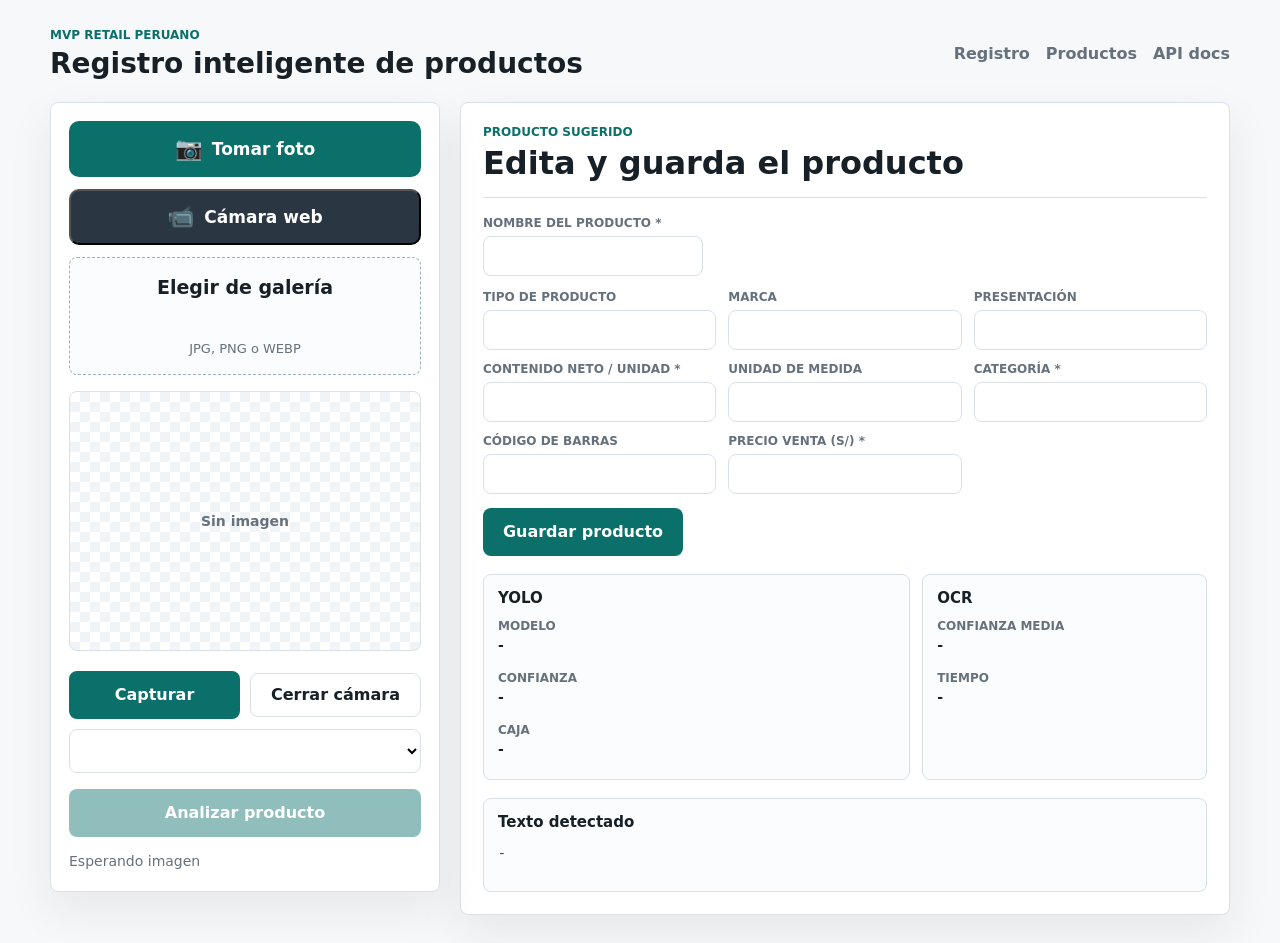
==== app/web/index.html @ 0bb8245c "Sprint3" ====
<!doctype html>
<html lang="es">
  <head>
    <meta charset="utf-8" />
    <meta name="viewport" content="width=device-width, initial-scale=1" />
    <title>Registro inteligente de productos</title>
    <link rel="stylesheet" href="static/styles.css?v=3" />
  </head>
  <body>
    <main class="app-shell">
      <header class="topbar">
        <div>
          <p class="eyebrow">MVP retail peruano</p>
          <h1>Registro inteligente de productos</h1>
        </div>
        <nav class="topnav">
          <a href="/">Registro</a>
          <a href="/productos">Productos</a>
          <a class="docs-link" href="/docs">API docs</a>
        </nav>
      </header>

      <section class="workspace" aria-label="Reconocimiento de producto">
        <form id="recognition-form" class="upload-panel">
          <div class="upload-actions">
            <label class="capture-button" for="camera-input">
              <span aria-hidden="true">📷</span>
              <span>Tomar foto</span>
              <input
                id="camera-input"
                type="file"
                accept="image/*"
                capture="environment"
                hidden
              />
            </label>
            <button id="webcam-toggle" class="capture-button capture-button--alt" type="button">
              <span aria-hidden="true">📹</span>
              <span>Cámara web</span>
            </button>
            <label id="drop-zone" class="drop-zone" for="image-input">
              <input id="image-input" name="image" type="file" accept="image/*" />
              <span class="drop-title">Elegir de galería</span>
              <span id="file-name" class="drop-subtitle">JPG, PNG o WEBP</span>
            </label>
          </div>

          <div class="preview-frame">
            <img id="preview-image" alt="Vista previa del producto" hidden />
            <video
              id="preview-video"
              autoplay
              playsinline
              muted
              hidden
              aria-label="Vista en vivo de la cámara web"
            ></video>
            <div id="preview-empty" class="preview-empty">Sin imagen</div>
          </div>

          <div id="webcam-actions" class="webcam-actions" hidden>
            <button id="webcam-capture" type="button" class="primary-button">Capturar</button>
            <button id="webcam-close" type="button" class="secondary-button">Cerrar cámara</button>
            <select id="webcam-device" class="webcam-device" aria-label="Cámara"></select>
          </div>

          <button id="submit-button" class="primary-button" type="submit" disabled>
            Analizar producto
          </button>
          <p id="status-text" class="status-text" role="status">Esperando imagen</p>
        </form>

        <section class="result-panel" aria-live="polite">
          <div class="result-heading">
            <p class="eyebrow">Producto sugerido</p>
            <h2>Edita y guarda el producto</h2>
          </div>

          <form id="product-form" class="product-form" novalidate>
            <div class="field field--name">
              <label for="product-name-input">Nombre del producto *</label>
              <div class="autocomplete">
                <input
                  id="product-name-input"
                  name="nombre_producto"
                  type="text"
                  autocomplete="off"
                  required
                  maxlength="200"
                />
                <ul
                  id="suggestions-list"
                  class="suggestions"
                  role="listbox"
                  hidden
                ></ul>
              </div>
              <p class="field-error" data-error-for="nombre_producto" hidden></p>
            </div>

            <div class="field-grid">
              <div class="field">
                <label for="product-type-input">Tipo de producto</label>
                <input id="product-type-input" name="tipo_producto" type="text" maxlength="120" />
              </div>
              <div class="field">
                <label for="brand-input">Marca</label>
                <input id="brand-input" name="marca" type="text" maxlength="120" />
              </div>
              <div class="field">
                <label for="presentation-input">Presentación</label>
                <input id="presentation-input" name="presentacion" type="text" maxlength="120" />
              </div>
              <div class="field">
                <label for="content-input">Contenido neto / Unidad *</label>
                <input
                  id="content-input"
                  name="contenido_neto"
                  type="text"
                  maxlength="60"
                  required
                />
                <p class="field-error" data-error-for="contenido_neto" hidden></p>
              </div>
              <div class="field">
                <label for="unit-input">Unidad de medida</label>
                <input id="unit-input" name="unidad_medida" type="text" maxlength="20" />
              </div>
              <div class="field">
                <label for="category-input">Categoría *</label>
                <input id="category-input" name="categoria_sugerida" type="text" maxlength="120" required />
                <p class="field-error" data-error-for="categoria_sugerida" hidden></p>
              </div>
              <div class="field">
                <label for="barcode-input">Código de barras</label>
                <input id="barcode-input" name="codigo_barras" type="text" maxlength="64" />
                <p class="field-error" data-error-for="codigo_barras" hidden></p>
              </div>
              <div class="field">
                <label for="price-input">Precio venta (S/) *</label>
                <input
                  id="price-input"
                  name="precio_venta"
                  type="number"
                  inputmode="decimal"
                  min="0"
                  step="0.01"
                  required
                />
                <p class="field-error" data-error-for="precio_venta" hidden></p>
              </div>
            </div>

            <div class="form-actions">
              <button id="save-button" type="submit" class="primary-button">Guardar producto</button>
              <p id="save-status" class="status-text" role="status"></p>
            </div>
          </form>

          <div id="warnings" class="warnings" hidden></div>

          <div class="trace-grid">
            <section>
              <h3>YOLO</h3>
              <dl>
                <div>
                  <dt>Modelo</dt>
                  <dd id="model-value">-</dd>
                </div>
                <div>
                  <dt>Confianza</dt>
                  <dd id="confidence-value">-</dd>
                </div>
                <div>
                  <dt>Caja</dt>
                  <dd id="bbox-value">-</dd>
                </div>
              </dl>
            </section>

            <section>
              <h3>OCR</h3>
              <dl>
                <div>
                  <dt>Confianza media</dt>
                  <dd id="ocr-confidence-value">-</dd>
                </div>
                <div>
                  <dt>Tiempo</dt>
                  <dd id="time-value">-</dd>
                </div>
              </dl>
            </section>
          </div>

          <section class="ocr-panel">
            <h3>Texto detectado</h3>
            <pre id="ocr-text">-</pre>
          </section>
        </section>
      </section>
    </main>

    <script src="static/app.js?v=3" defer></script>
  </body>
</html>
---- app/web/static/styles.css ----
:root {
  color-scheme: light;
  --bg: #f7f8fa;
  --panel: #ffffff;
  --ink: #172026;
  --muted: #65717c;
  --line: #d9e0e7;
  --accent: #0b6f6a;
  --accent-dark: #075652;
  --danger: #9b1c31;
  --danger-bg: #fff1f3;
  --shadow: 0 18px 45px rgba(23, 32, 38, 0.08);
}

* {
  box-sizing: border-box;
}

body {
  margin: 0;
  min-height: 100vh;
  background: var(--bg);
  color: var(--ink);
  font-family:
    Inter, ui-sans-serif, system-ui, -apple-system, BlinkMacSystemFont, "Segoe UI", sans-serif;
  letter-spacing: 0;
}

button,
input {
  font: inherit;
}

.app-shell {
  width: min(1180px, calc(100% - 32px));
  margin: 0 auto;
  padding: 28px 0;
}

.topbar {
  display: flex;
  align-items: center;
  justify-content: space-between;
  gap: 20px;
  margin-bottom: 22px;
}

.eyebrow {
  margin: 0 0 6px;
  color: var(--accent);
  font-size: 12px;
  font-weight: 800;
  letter-spacing: 0;
  text-transform: uppercase;
}

h1,
h2,
h3,
p,
dl,
dd {
  margin: 0;
}

h1 {
  font-size: 28px;
  line-height: 1.14;
}

h2 {
  min-height: 38px;
  font-size: 32px;
  line-height: 1.18;
}

h3 {
  margin-bottom: 12px;
  font-size: 15px;
  line-height: 1.2;
}

.docs-link {
  flex: 0 0 auto;
  color: var(--accent);
  font-weight: 800;
  text-decoration: none;
}

.docs-link:hover {
  color: var(--accent-dark);
}

.topnav {
  display: flex;
  gap: 16px;
  align-items: center;
}

.topnav a {
  color: var(--muted);
  font-weight: 750;
  text-decoration: none;
}

.topnav a:hover {
  color: var(--accent-dark);
}

.product-form {
  display: grid;
  gap: 14px;
}

.field {
  display: grid;
  gap: 6px;
  position: relative;
}

.field label {
  color: var(--muted);
  font-size: 12px;
  font-weight: 750;
  text-transform: uppercase;
}

.field input {
  border: 1px solid var(--line);
  border-radius: 8px;
  background: #fff;
  padding: 10px 12px;
  font-size: 15px;
  outline: none;
  transition: border-color 120ms ease, box-shadow 120ms ease;
}

.field input:focus {
  border-color: var(--accent);
  box-shadow: 0 0 0 3px rgba(11, 111, 106, 0.18);
}

.field input.is-invalid {
  border-color: var(--danger);
  background: var(--danger-bg);
}

.field-error {
  color: var(--danger);
  font-size: 12px;
  font-weight: 700;
}

.field-grid {
  display: grid;
  grid-template-columns: repeat(3, minmax(0, 1fr));
  gap: 12px;
}

.form-actions {
  display: flex;
  align-items: center;
  gap: 14px;
}

.form-actions .primary-button {
  min-width: 200px;
}

.autocomplete {
  position: relative;
}

.suggestions {
  position: absolute;
  top: calc(100% + 4px);
  left: 0;
  right: 0;
  margin: 0;
  padding: 4px;
  list-style: none;
  background: #fff;
  border: 1px solid var(--line);
  border-radius: 8px;
  box-shadow: var(--shadow);
  z-index: 10;
  max-height: 220px;
  overflow: auto;
}

.suggestion {
  display: grid;
  gap: 2px;
  padding: 8px 10px;
  border-radius: 6px;
  cursor: pointer;
}

.suggestion:hover {
  background: #eef8f6;
}

.suggestion--empty {
  color: var(--muted);
  font-size: 13px;
  cursor: default;
}

.suggestion-name {
  font-size: 14px;
  font-weight: 800;
}

.suggestion-meta {
  color: var(--muted);
  font-size: 12px;
}

.modal-backdrop {
  position: fixed;
  inset: 0;
  background: rgba(23, 32, 38, 0.45);
  display: grid;
  place-items: center;
  z-index: 50;
}

.modal-backdrop[hidden] {
  display: none;
}

.modal {
  width: min(720px, calc(100% - 32px));
  max-height: 90vh;
  overflow: auto;
  background: var(--panel);
  border-radius: 10px;
  padding: 22px;
  box-shadow: var(--shadow);
  display: grid;
  gap: 16px;
}

.modal-header {
  display: flex;
  align-items: baseline;
  justify-content: space-between;
}

.modal-actions {
  display: flex;
  gap: 12px;
  justify-content: flex-end;
}

.secondary-button {
  min-height: 44px;
  padding: 0 16px;
  border-radius: 8px;
  border: 1px solid var(--line);
  background: #fff;
  color: var(--ink);
  cursor: pointer;
  font-weight: 750;
}

.secondary-button:hover:not(:disabled) {
  background: #f1f4f6;
}

.products-table {
  width: 100%;
  border-collapse: collapse;
  background: var(--panel);
  border-radius: 8px;
  overflow: hidden;
  box-shadow: var(--shadow);
}

.products-table th,
.products-table td {
  padding: 12px 14px;
  text-align: left;
  border-bottom: 1px solid var(--line);
  font-size: 14px;
}

.products-table th {
  background: #fbfcfd;
  color: var(--muted);
  font-size: 12px;
  text-transform: uppercase;
  font-weight: 750;
}

.products-table tr {
  cursor: pointer;
}

.products-table tr:hover td {
  background: #eef8f6;
}

.products-empty {
  padding: 32px;
  text-align: center;
  color: var(--muted);
}

.workspace {
  display: grid;
  grid-template-columns: 390px minmax(0, 1fr);
  gap: 20px;
  align-items: start;
}

.upload-panel,
.result-panel {
  border: 1px solid var(--line);
  border-radius: 8px;
  background: var(--panel);
  box-shadow: var(--shadow);
}

.upload-panel {
  position: sticky;
  top: 18px;
  display: grid;
  gap: 16px;
  padding: 18px;
}

.upload-actions {
  display: grid;
  gap: 12px;
}

.capture-button {
  display: flex;
  align-items: center;
  justify-content: center;
  gap: 10px;
  min-height: 56px;
  padding: 0 18px;
  border-radius: 10px;
  background: var(--accent);
  color: #fff;
  cursor: pointer;
  font-size: 17px;
  font-weight: 850;
  user-select: none;
  -webkit-tap-highlight-color: transparent;
  transition: background-color 150ms ease, transform 80ms ease;
}

.capture-button:hover {
  background: var(--accent-dark);
}

.capture-button:active {
  transform: scale(0.985);
}

.capture-button span:first-child {
  font-size: 22px;
  line-height: 1;
}

.drop-zone {
  display: grid;
  min-height: 118px;
  place-items: center;
  gap: 6px;
  border: 1px dashed #9fb0bd;
  border-radius: 8px;
  background: #fbfcfd;
  color: var(--muted);
  cursor: pointer;
  text-align: center;
  transition:
    border-color 150ms ease,
    background-color 150ms ease,
    color 150ms ease;
}

.drop-zone input {
  position: absolute;
  width: 1px;
  height: 1px;
  overflow: hidden;
  clip: rect(0 0 0 0);
}

.drop-zone.is-dragging,
.drop-zone:hover {
  border-color: var(--accent);
  background: #eef8f6;
  color: var(--ink);
}

.drop-title {
  color: var(--ink);
  font-size: 19px;
  font-weight: 850;
}

.drop-subtitle {
  max-width: 90%;
  overflow-wrap: anywhere;
  font-size: 13px;
}

.preview-frame {
  position: relative;
  display: grid;
  min-height: 260px;
  overflow: hidden;
  place-items: center;
  border: 1px solid var(--line);
  border-radius: 8px;
  background:
    linear-gradient(45deg, #f1f4f6 25%, transparent 25%),
    linear-gradient(-45deg, #f1f4f6 25%, transparent 25%),
    linear-gradient(45deg, transparent 75%, #f1f4f6 75%),
    linear-gradient(-45deg, transparent 75%, #f1f4f6 75%);
  background-position:
    0 0,
    0 10px,
    10px -10px,
    -10px 0;
  background-size: 20px 20px;
}

.preview-frame img,
.preview-frame video {
  width: 100%;
  height: 100%;
  max-height: 420px;
  object-fit: contain;
  background: #fff;
}

.capture-button--alt {
  background: #2a3743;
}

.capture-button--alt:hover {
  background: #18222b;
}

.capture-button.is-active {
  background: #c0392b;
}

.capture-button.is-active:hover {
  background: #962d20;
}

.webcam-actions {
  display: flex;
  flex-wrap: wrap;
  gap: 10px;
  align-items: center;
  margin-top: 4px;
}

.webcam-actions .primary-button,
.webcam-actions .secondary-button {
  flex: 1 1 140px;
  min-width: 140px;
}

.webcam-device {
  flex: 1 1 200px;
  min-height: 44px;
  padding: 0 10px;
  border: 1px solid var(--line);
  border-radius: 8px;
  background: #fff;
  font-size: 14px;
}

.preview-empty {
  color: var(--muted);
  font-size: 14px;
  font-weight: 700;
}

.primary-button {
  min-height: 48px;
  border: 0;
  border-radius: 8px;
  background: var(--accent);
  color: #fff;
  cursor: pointer;
  font-weight: 850;
}

.primary-button:hover:not(:disabled) {
  background: var(--accent-dark);
}

.primary-button:disabled {
  cursor: not-allowed;
  opacity: 0.45;
}

.status-text {
  min-height: 20px;
  color: var(--muted);
  font-size: 14px;
}

.status-text.is-error {
  color: var(--danger);
}

.result-panel {
  display: grid;
  gap: 18px;
  padding: 22px;
}

.result-heading {
  padding-bottom: 14px;
  border-bottom: 1px solid var(--line);
}

.product-grid {
  display: grid;
  grid-template-columns: repeat(5, minmax(0, 1fr));
  gap: 12px;
}

.product-grid div,
.trace-grid section,
.ocr-panel {
  min-width: 0;
  border: 1px solid var(--line);
  border-radius: 8px;
  background: #fbfcfd;
  padding: 14px;
}

dt {
  margin-bottom: 4px;
  color: var(--muted);
  font-size: 12px;
  font-weight: 750;
  text-transform: uppercase;
}

dd {
  min-height: 24px;
  overflow-wrap: anywhere;
  font-size: 16px;
  font-weight: 800;
}

.warnings {
  border: 1px solid #f0b3bd;
  border-radius: 8px;
  background: var(--danger-bg);
  color: var(--danger);
  padding: 12px 14px;
  font-size: 14px;
  font-weight: 700;
}

.trace-grid {
  display: grid;
  grid-template-columns: 1.2fr 0.8fr;
  gap: 12px;
}

.trace-grid dl {
  display: grid;
  gap: 10px;
}

.trace-grid dd {
  font-size: 14px;
  font-weight: 750;
}

.ocr-panel pre {
  max-height: 190px;
  overflow: auto;
  white-space: pre-wrap;
  overflow-wrap: anywhere;
  color: #2b3842;
  font-family: "SFMono-Regular", Consolas, "Liberation Mono", monospace;
  font-size: 13px;
  line-height: 1.55;
}

@media (max-width: 920px) {
  .workspace,
  .trace-grid {
    grid-template-columns: 1fr;
  }

  .upload-panel {
    position: static;
  }

  .product-grid,
  .field-grid {
    grid-template-columns: repeat(2, minmax(0, 1fr));
  }
}

@media (max-width: 560px) {
  .app-shell {
    width: min(100% - 20px, 1180px);
    padding: 18px 0;
  }

  .topbar {
    align-items: flex-start;
    flex-direction: column;
  }

  h1 {
    font-size: 24px;
  }

  h2 {
    font-size: 26px;
  }

  .product-grid,
  .field-grid {
    grid-template-columns: 1fr;
  }

  .capture-button {
    min-height: 60px;
    font-size: 18px;
  }

  .drop-zone {
    min-height: 80px;
  }

  .preview-frame {
    min-height: 200px;
  }

  .preview-frame img {
    max-height: 320px;
  }

  .primary-button {
    min-height: 54px;
    font-size: 16px;
  }

  input,
  select,
  textarea {
    font-size: 16px; /* prevents iOS auto-zoom on focus */
  }
}
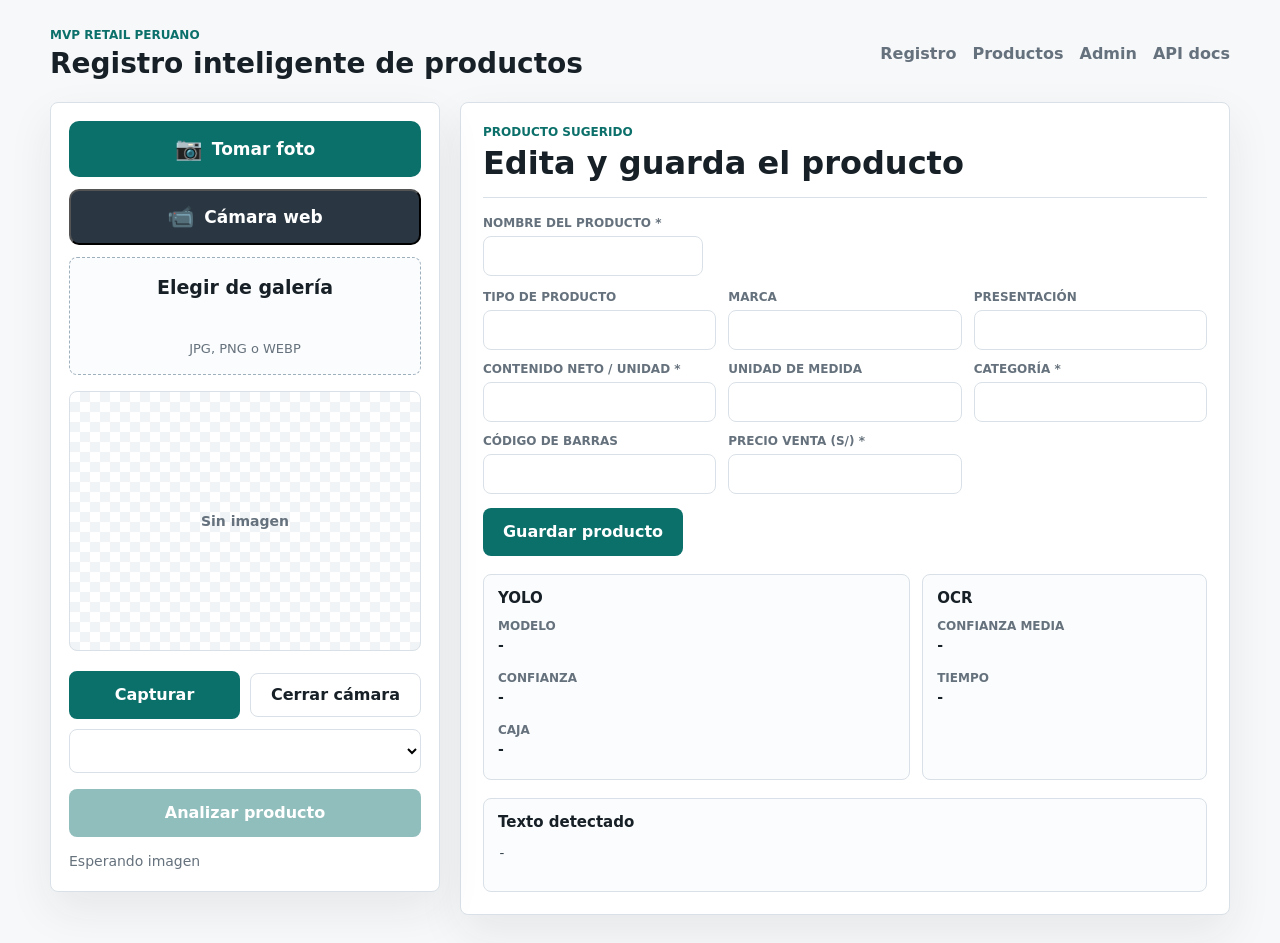
==== commit ce3e1db6: "se agrego el panel de aprendizaje asistido" ====
--- a/app/web/index.html
+++ b/app/web/index.html
@@ -16,6 +16,7 @@
         <nav class="topnav">
           <a href="/">Registro</a>
           <a href="/productos">Productos</a>
+          <a href="/admin">Admin</a>
           <a class="docs-link" href="/docs">API docs</a>
         </nav>
       </header>
--- a/app/web/static/styles.css
+++ b/app/web/static/styles.css
@@ -662,3 +662,625 @@
     font-size: 16px; /* prevents iOS auto-zoom on focus */
   }
 }
+
+.admin-body {
+  display: grid;
+  grid-template-columns: 250px minmax(0, 1fr);
+  min-height: 100vh;
+  background: #f3f5f8;
+  color: #06172f;
+}
+
+.admin-sidebar {
+  position: sticky;
+  top: 0;
+  display: grid;
+  grid-template-rows: auto 1fr auto;
+  height: 100vh;
+  border-right: 1px solid #c5ceda;
+  background: #f8fafc;
+}
+
+.admin-brand {
+  display: grid;
+  gap: 6px;
+  padding: 26px 12px 22px;
+}
+
+.admin-brand strong {
+  color: #002a66;
+  font-size: 25px;
+  line-height: 1.1;
+}
+
+.admin-brand span,
+.admin-user span {
+  color: #37506d;
+  font-size: 13px;
+}
+
+.admin-nav {
+  display: grid;
+  align-content: start;
+  gap: 4px;
+  padding: 0 8px;
+}
+
+.admin-nav a {
+  display: flex;
+  align-items: center;
+  gap: 14px;
+  min-height: 48px;
+  padding: 0 14px;
+  border-left: 3px solid transparent;
+  color: #12233c;
+  font-size: 16px;
+  text-decoration: none;
+}
+
+.admin-nav a:hover,
+.admin-nav a.is-active {
+  border-left-color: #0b438f;
+  background: #dfe7f2;
+  color: #002a66;
+}
+
+.admin-nav span {
+  width: 24px;
+  color: #0b438f;
+  font-weight: 900;
+  text-align: center;
+}
+
+.admin-user {
+  display: grid;
+  grid-template-columns: 38px minmax(0, 1fr);
+  gap: 12px;
+  align-items: center;
+  min-height: 72px;
+  padding: 12px;
+  border-top: 1px solid #c5ceda;
+}
+
+.admin-avatar {
+  display: grid;
+  width: 38px;
+  height: 38px;
+  place-items: center;
+  border-radius: 999px;
+  background: #0b438f;
+  color: #fff;
+  font-size: 12px;
+  font-weight: 900;
+}
+
+.admin-user strong {
+  display: block;
+  font-size: 15px;
+}
+
+.admin-main {
+  min-width: 0;
+}
+
+.admin-topbar {
+  display: flex;
+  align-items: center;
+  justify-content: space-between;
+  gap: 24px;
+  min-height: 84px;
+  padding: 0 26px;
+  border-bottom: 1px solid #c5ceda;
+  background: #f9fbfd;
+}
+
+.admin-topbar h1 {
+  color: #002a66;
+  font-size: 20px;
+}
+
+.admin-search {
+  display: flex;
+  align-items: center;
+  gap: 14px;
+  width: min(320px, 100%);
+  min-height: 44px;
+  padding: 0 14px;
+  border: 1px solid #b9c4d2;
+  border-radius: 8px;
+  background: #f2f5f9;
+}
+
+.admin-search input {
+  width: 100%;
+  border: 0;
+  outline: 0;
+  background: transparent;
+  color: #15243a;
+  font-size: 13px;
+}
+
+.admin-metrics {
+  display: grid;
+  grid-template-columns: repeat(6, minmax(140px, 1fr));
+  gap: 16px;
+  padding: 24px 24px 22px;
+}
+
+.metric-card {
+  display: grid;
+  gap: 8px;
+  min-height: 96px;
+  padding: 16px;
+  border: 1px solid #c3ccda;
+  border-radius: 10px;
+  background: #fbfcfe;
+}
+
+.metric-card span {
+  color: #243756;
+  font-size: 12px;
+  font-weight: 800;
+  text-transform: uppercase;
+}
+
+.metric-card strong {
+  color: #070d17;
+  font-size: 30px;
+  line-height: 1;
+}
+
+.metric-card--primary {
+  border-color: #0b438f;
+  background: #0b438f;
+}
+
+.metric-card--primary span,
+.metric-card--primary strong {
+  color: #fff;
+}
+
+.admin-filters {
+  display: grid;
+  grid-template-columns: 150px 180px minmax(220px, 1fr) 140px;
+  gap: 16px;
+  align-items: end;
+  margin: 0 24px 24px;
+  padding: 14px;
+  border: 1px solid #c3ccda;
+  border-radius: 10px;
+  background: #fbfcfe;
+}
+
+.admin-filters label,
+.review-form label {
+  display: grid;
+  gap: 7px;
+  color: #213655;
+  font-size: 11px;
+  font-weight: 850;
+  text-transform: uppercase;
+}
+
+.admin-filters select,
+.review-form input,
+.review-form select,
+.review-form textarea {
+  width: 100%;
+  min-height: 38px;
+  border: 1px solid #b8c3d1;
+  border-radius: 6px;
+  background: #fff;
+  padding: 8px 10px;
+  color: #101c2f;
+  outline: 0;
+  font-size: 13px;
+}
+
+.confidence-filter span {
+  display: flex;
+  justify-content: space-between;
+}
+
+.confidence-filter input {
+  accent-color: #0b438f;
+}
+
+.admin-button {
+  min-height: 38px;
+  border: 0;
+  border-radius: 6px;
+  padding: 0 14px;
+  cursor: pointer;
+  font-size: 13px;
+  font-weight: 850;
+}
+
+.admin-button--primary,
+.table-action {
+  background: #002a66;
+  color: #fff;
+}
+
+.admin-button--success {
+  background: #098447;
+  color: #fff;
+}
+
+.admin-button--danger {
+  background: #b4232d;
+  color: #fff;
+}
+
+.admin-button--muted {
+  border: 1px solid #b8c3d1;
+  background: #e8ecf1;
+  color: #16263d;
+}
+
+.admin-workspace {
+  display: grid;
+  grid-template-columns: minmax(500px, 1.35fr) minmax(420px, 0.95fr);
+  gap: 24px;
+  padding: 0 24px 38px;
+}
+
+.review-list,
+.review-detail {
+  min-width: 0;
+  overflow: hidden;
+  border: 1px solid #c3ccda;
+  border-radius: 10px;
+  background: #fbfcfe;
+}
+
+.admin-panel-heading {
+  display: flex;
+  justify-content: space-between;
+  align-items: center;
+  min-height: 44px;
+  padding: 0 16px;
+  border-bottom: 1px solid #c3ccda;
+}
+
+.admin-panel-heading h2 {
+  min-height: 0;
+  color: #050b14;
+  font-size: 14px;
+}
+
+.admin-panel-heading span {
+  color: #002a66;
+  font-size: 11px;
+  font-weight: 850;
+  text-transform: uppercase;
+}
+
+.review-table-wrap {
+  min-height: 500px;
+  overflow: auto;
+}
+
+.review-table {
+  width: 100%;
+  border-collapse: collapse;
+}
+
+.review-table th,
+.review-table td {
+  padding: 12px;
+  border-bottom: 1px solid #c3ccda;
+  text-align: left;
+  vertical-align: middle;
+  font-size: 12px;
+}
+
+.review-table th {
+  background: #f0f3f7;
+  color: #243756;
+  font-size: 11px;
+  font-weight: 900;
+  text-transform: uppercase;
+}
+
+.review-table tr {
+  cursor: pointer;
+}
+
+.review-table tr:hover td,
+.review-table tr.is-selected td {
+  background: #e7edf5;
+}
+
+.review-table td strong,
+.review-table td span {
+  display: block;
+}
+
+.review-table td strong {
+  margin-bottom: 3px;
+  color: #040913;
+  font-size: 13px;
+}
+
+.review-table td span {
+  color: #213655;
+}
+
+.review-thumb {
+  width: 40px;
+  height: 40px;
+  border-radius: 5px;
+  object-fit: cover;
+  background: #e4e8ee;
+}
+
+.good-score {
+  color: #009246;
+  margin-right: 10px;
+}
+
+.low-score {
+  color: #d62828;
+  margin-right: 10px;
+}
+
+.status-pill {
+  display: inline-flex;
+  align-items: center;
+  min-height: 20px;
+  padding: 0 9px;
+  border-radius: 999px;
+  font-size: 10px;
+  font-weight: 900;
+  text-transform: uppercase;
+}
+
+.status-pending_review {
+  background: #fff0c2;
+  color: #9a5b00;
+}
+
+.status-validated {
+  background: #d7f8e4;
+  color: #007337;
+}
+
+.status-corrected,
+.status-training_candidate,
+.status-used_for_training {
+  background: #dceafe;
+  color: #0b438f;
+}
+
+.status-rejected {
+  background: #ffd8dc;
+  color: #b4232d;
+}
+
+.status-duplicate,
+.status-ignored {
+  background: #e5e9ef;
+  color: #41516a;
+}
+
+.table-action {
+  min-height: 28px;
+  border: 0;
+  border-radius: 4px;
+  padding: 0 12px;
+  cursor: pointer;
+  font-size: 12px;
+  font-weight: 850;
+}
+
+.review-empty,
+.detail-empty,
+.table-loading {
+  padding: 40px 20px;
+  color: #5c6d84;
+  text-align: center;
+}
+
+.table-loading.is-error {
+  color: #b4232d;
+}
+
+.review-detail {
+  align-self: start;
+}
+
+#detail-content {
+  display: grid;
+  gap: 16px;
+  padding: 16px;
+}
+
+.image-review-grid {
+  display: grid;
+  grid-template-columns: 1fr 1fr;
+  gap: 12px;
+}
+
+.image-review-grid img {
+  display: block;
+  width: 100%;
+  aspect-ratio: 1 / 1;
+  border: 1px solid #b8c3d1;
+  border-radius: 7px;
+  background: #111827;
+  object-fit: cover;
+}
+
+.detail-label {
+  display: block;
+  margin-bottom: 8px;
+  color: #213655;
+  font-size: 10px;
+  font-weight: 900;
+  text-transform: uppercase;
+}
+
+.crop-box {
+  position: relative;
+}
+
+.class-badge {
+  position: absolute;
+  top: 10px;
+  left: 10px;
+  max-width: calc(100% - 20px);
+  overflow: hidden;
+  border-radius: 4px;
+  background: #0b438f;
+  color: #fff;
+  padding: 5px 8px;
+  font-size: 11px;
+  font-weight: 900;
+  text-overflow: ellipsis;
+  white-space: nowrap;
+}
+
+.ocr-review-box,
+.ai-suggestion-box {
+  display: grid;
+  gap: 10px;
+  border: 1px solid #b8c3d1;
+  border-radius: 7px;
+  padding: 12px;
+  background: #f0f3f7;
+}
+
+.ocr-review-box div {
+  display: flex;
+  justify-content: space-between;
+  gap: 12px;
+}
+
+.ocr-review-box p {
+  max-height: 90px;
+  overflow: auto;
+  color: #111827;
+  font-size: 12px;
+  font-style: italic;
+  line-height: 1.5;
+}
+
+.ocr-review-box strong {
+  color: #0b438f;
+  font-size: 10px;
+  text-transform: uppercase;
+}
+
+.ai-suggestion-box {
+  border-color: #b6c8df;
+  background: #e2edf8;
+}
+
+.ai-suggestion-box span {
+  color: #0b438f;
+  font-size: 10px;
+  font-weight: 900;
+  text-transform: uppercase;
+}
+
+.ai-suggestion-box strong {
+  color: #06172f;
+  font-size: 14px;
+}
+
+.review-form {
+  display: grid;
+  gap: 12px;
+}
+
+.review-form-grid {
+  display: grid;
+  grid-template-columns: repeat(2, minmax(0, 1fr));
+  gap: 10px;
+}
+
+.review-form textarea {
+  min-height: 72px;
+  resize: vertical;
+}
+
+.training-toggle {
+  display: flex !important;
+  grid-template-columns: none;
+  align-items: center;
+  gap: 10px;
+  text-transform: none !important;
+  font-size: 13px !important;
+}
+
+.training-toggle input {
+  width: 16px;
+  min-height: 16px;
+  accent-color: #0b438f;
+}
+
+.review-actions {
+  display: flex;
+  flex-wrap: wrap;
+  gap: 10px;
+}
+
+@media (max-width: 1180px) {
+  .admin-body {
+    grid-template-columns: 1fr;
+  }
+
+  .admin-sidebar {
+    position: static;
+    height: auto;
+  }
+
+  .admin-nav {
+    grid-template-columns: repeat(4, minmax(0, 1fr));
+    padding-bottom: 10px;
+  }
+
+  .admin-user {
+    display: none;
+  }
+
+  .admin-metrics {
+    grid-template-columns: repeat(3, minmax(0, 1fr));
+  }
+
+  .admin-workspace {
+    grid-template-columns: 1fr;
+  }
+}
+
+@media (max-width: 720px) {
+  .admin-topbar {
+    align-items: stretch;
+    flex-direction: column;
+    padding: 18px;
+  }
+
+  .admin-search {
+    width: 100%;
+  }
+
+  .admin-nav,
+  .admin-metrics,
+  .admin-filters,
+  .image-review-grid,
+  .review-form-grid {
+    grid-template-columns: 1fr;
+  }
+
+  .admin-workspace,
+  .admin-metrics {
+    padding-left: 14px;
+    padding-right: 14px;
+  }
+
+  .admin-filters {
+    margin-left: 14px;
+    margin-right: 14px;
+  }
+}
